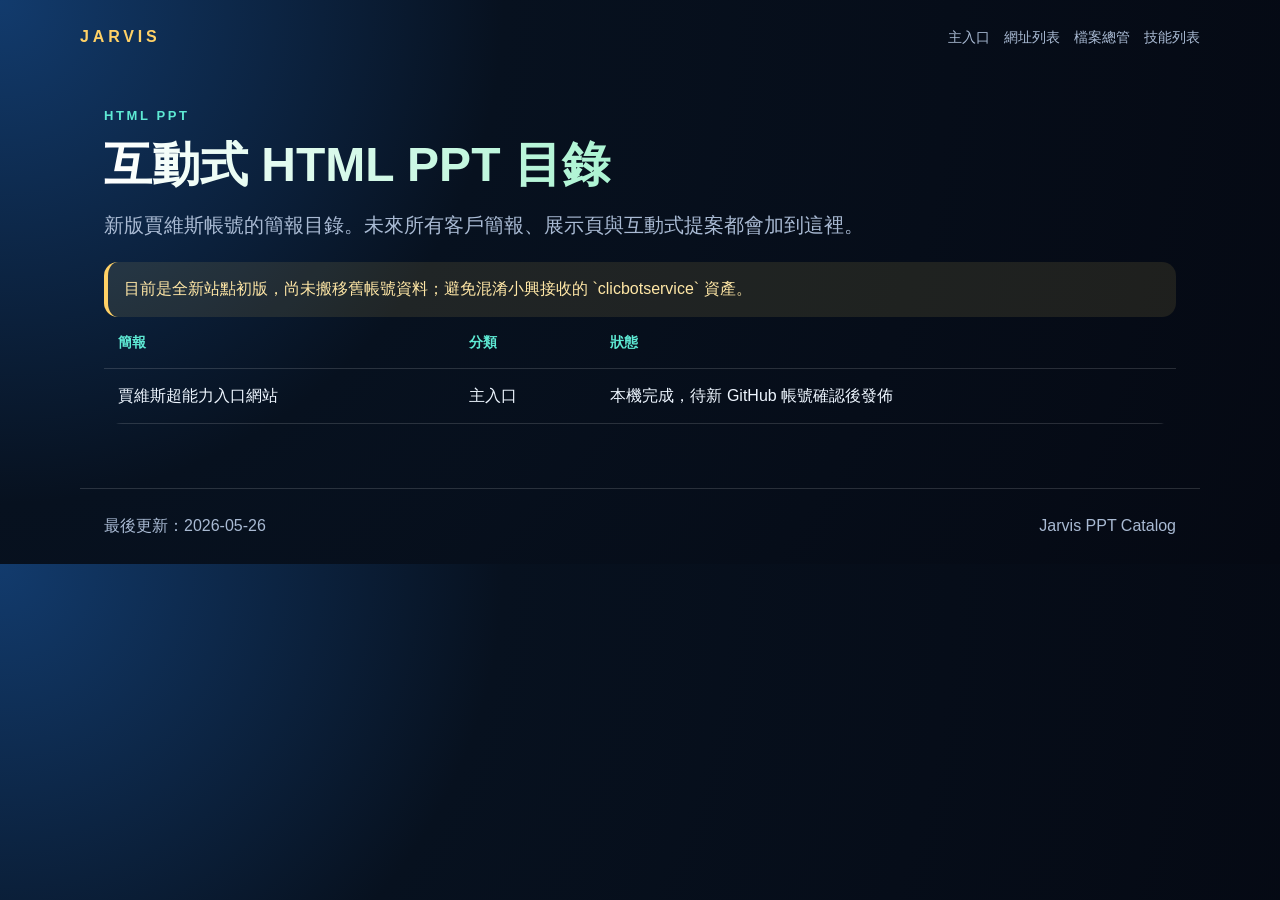
==== ppt-catalog/index.html @ d2dedeb7 "Initial Jarvis superpower portal" ====
<!doctype html><html lang="zh-Hant"><head><meta charset="utf-8"><meta name="viewport" content="width=device-width,initial-scale=1"><title>HTML PPT 目錄｜賈維斯超能力</title><link rel="stylesheet" href="../assets/style.css"></head><body><header class="hero" style="min-height:auto"><nav class="nav"><a class="brand" href="../">JARVIS</a><div class="navlinks"><a href="../">主入口</a><a href="../websites.html">網址列表</a><a href="../file-manager.html">檔案總管</a><a href="../jarvis-skills.html">技能列表</a></div></nav></header><main><p class="eyebrow">HTML PPT</p><h1 style="font-size:48px">互動式 HTML PPT 目錄</h1><p class="lead">新版賈維斯帳號的簡報目錄。未來所有客戶簡報、展示頁與互動式提案都會加到這裡。</p><div class="notice">目前是全新站點初版，尚未搬移舊帳號資料；避免混淆小興接收的 `clicbotservice` 資產。</div><table class="table"><thead><tr><th>簡報</th><th>分類</th><th>狀態</th></tr></thead><tbody><tr><td>賈維斯超能力入口網站</td><td>主入口</td><td>本機完成，待新 GitHub 帳號確認後發佈</td></tr></tbody></table></main><footer><span>最後更新：2026-05-26</span><span>Jarvis PPT Catalog</span></footer></body></html>
---- assets/style.css ----
:root{--bg:#07111f;--bg2:#0b1830;--card:rgba(255,255,255,.08);--line:rgba(255,255,255,.14);--text:#eef6ff;--muted:#a9bad3;--gold:#ffd166;--cyan:#5eead4;--blue:#60a5fa}*{box-sizing:border-box}body{margin:0;font-family:-apple-system,BlinkMacSystemFont,"Segoe UI","Noto Sans TC",sans-serif;background:radial-gradient(circle at top left,#123b6d 0,#07111f 36%,#050913 100%);color:var(--text);line-height:1.65}a{color:inherit;text-decoration:none}.hero{min-height:68vh;padding:24px}.nav{max-width:1120px;margin:auto;display:flex;align-items:center;justify-content:space-between;gap:20px}.brand{font-weight:900;letter-spacing:.24em;color:var(--gold)}.navlinks{display:flex;gap:14px;flex-wrap:wrap}.navlinks a{color:var(--muted);font-size:14px}.navlinks a:hover{color:var(--cyan)}.heroInner{max-width:1120px;margin:92px auto 40px}.eyebrow{color:var(--cyan);text-transform:uppercase;letter-spacing:.2em;font-size:13px;font-weight:800}h1{font-size:clamp(42px,7vw,88px);line-height:1.03;margin:10px 0;background:linear-gradient(90deg,#fff,#a7f3d0,#93c5fd);-webkit-background-clip:text;color:transparent}h2{margin:.2em 0 .4em;font-size:28px}.lead{max-width:760px;color:var(--muted);font-size:20px}.actions{display:flex;gap:14px;flex-wrap:wrap;margin-top:30px}.btn{border:1px solid var(--line);border-radius:999px;padding:12px 18px;background:rgba(255,255,255,.06)}.btn.primary{background:linear-gradient(135deg,var(--gold),#fb923c);color:#111827;border:0;font-weight:800}main{max-width:1120px;margin:0 auto;padding:18px 24px 64px}.grid{display:grid;grid-template-columns:repeat(4,1fr);gap:18px}.card,.panel{border:1px solid var(--line);background:linear-gradient(180deg,rgba(255,255,255,.1),rgba(255,255,255,.045));box-shadow:0 20px 60px rgba(0,0,0,.25);backdrop-filter:blur(12px);border-radius:26px}.card{padding:24px;transition:.2s transform,.2s border-color}.card:hover{transform:translateY(-4px);border-color:rgba(94,234,212,.5)}.icon{font-size:34px}.card p,.panel p{color:var(--muted)}.panel{padding:34px;margin-top:22px}.split{display:grid;grid-template-columns:1.2fr .8fr;gap:30px;align-items:center}.checklist{list-style:none;padding:0;margin:0;display:grid;gap:12px}.checklist li{padding:12px 14px;border:1px solid var(--line);border-radius:16px;background:rgba(255,255,255,.05)}.checklist li:before{content:"✓";color:var(--cyan);font-weight:900;margin-right:10px}footer{max-width:1120px;margin:auto;padding:24px;color:var(--muted);border-top:1px solid var(--line);display:flex;justify-content:space-between;gap:12px;flex-wrap:wrap}.table{width:100%;border-collapse:collapse;overflow:hidden;border-radius:18px}.table th,.table td{text-align:left;padding:14px;border-bottom:1px solid var(--line)}.table th{color:var(--cyan);font-size:14px}.tag{display:inline-block;border:1px solid var(--line);border-radius:999px;padding:4px 10px;color:var(--muted);font-size:13px;margin:3px}.sectionTitle{max-width:760px}.notice{border-left:4px solid var(--gold);padding:14px 16px;background:rgba(255,209,102,.1);border-radius:14px;color:#ffe7a6}@media(max-width:880px){.grid,.split{grid-template-columns:1fr}.nav{align-items:flex-start;flex-direction:column}.heroInner{margin-top:52px}.lead{font-size:18px}}
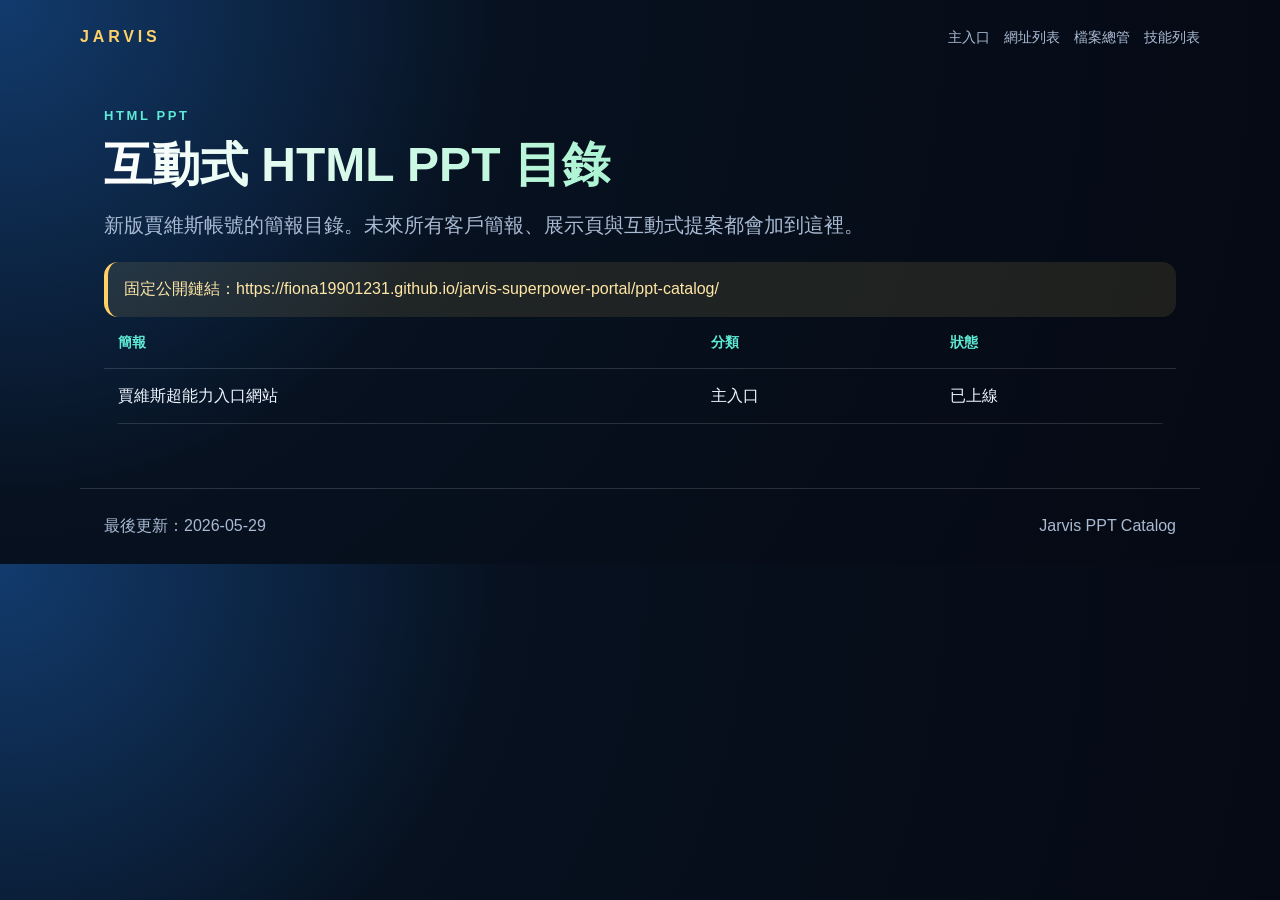
==== commit 8768b579: "Add HTML PPT portal link" ====
--- a/ppt-catalog/index.html
+++ b/ppt-catalog/index.html
@@ -1 +1 @@
-<!doctype html><html lang="zh-Hant"><head><meta charset="utf-8"><meta name="viewport" content="width=device-width,initial-scale=1"><title>HTML PPT 目錄｜賈維斯超能力</title><link rel="stylesheet" href="../assets/style.css"></head><body><header class="hero" style="min-height:auto"><nav class="nav"><a class="brand" href="../">JARVIS</a><div class="navlinks"><a href="../">主入口</a><a href="../websites.html">網址列表</a><a href="../file-manager.html">檔案總管</a><a href="../jarvis-skills.html">技能列表</a></div></nav></header><main><p class="eyebrow">HTML PPT</p><h1 style="font-size:48px">互動式 HTML PPT 目錄</h1><p class="lead">新版賈維斯帳號的簡報目錄。未來所有客戶簡報、展示頁與互動式提案都會加到這裡。</p><div class="notice">目前是全新站點初版，尚未搬移舊帳號資料；避免混淆小興接收的 `clicbotservice` 資產。</div><table class="table"><thead><tr><th>簡報</th><th>分類</th><th>狀態</th></tr></thead><tbody><tr><td>賈維斯超能力入口網站</td><td>主入口</td><td>本機完成，待新 GitHub 帳號確認後發佈</td></tr></tbody></table></main><footer><span>最後更新：2026-05-26</span><span>Jarvis PPT Catalog</span></footer></body></html>
+<!doctype html><html lang="zh-Hant"><head><meta charset="utf-8"><meta name="viewport" content="width=device-width,initial-scale=1"><title>HTML PPT 目錄｜賈維斯超能力</title><link rel="stylesheet" href="../assets/style.css"></head><body><header class="hero" style="min-height:auto"><nav class="nav"><a class="brand" href="../">JARVIS</a><div class="navlinks"><a href="../">主入口</a><a href="../websites.html">網址列表</a><a href="../file-manager.html">檔案總管</a><a href="../jarvis-skills.html">技能列表</a></div></nav></header><main><p class="eyebrow">HTML PPT</p><h1 style="font-size:48px">互動式 HTML PPT 目錄</h1><p class="lead">新版賈維斯帳號的簡報目錄。未來所有客戶簡報、展示頁與互動式提案都會加到這裡。</p><div class="notice">固定公開鏈結：<a href="https://fiona19901231.github.io/jarvis-superpower-portal/ppt-catalog/">https://fiona19901231.github.io/jarvis-superpower-portal/ppt-catalog/</a></div><table class="table"><thead><tr><th>簡報</th><th>分類</th><th>狀態</th></tr></thead><tbody><tr><td>賈維斯超能力入口網站</td><td>主入口</td><td><a href="../">已上線</a></td></tr></tbody></table></main><footer><span>最後更新：2026-05-29</span><span>Jarvis PPT Catalog</span></footer></body></html>
--- a/assets/style.css
+++ b/assets/style.css
@@ -1 +1,40 @@
-:root{--bg:#07111f;--bg2:#0b1830;--card:rgba(255,255,255,.08);--line:rgba(255,255,255,.14);--text:#eef6ff;--muted:#a9bad3;--gold:#ffd166;--cyan:#5eead4;--blue:#60a5fa}*{box-sizing:border-box}body{margin:0;font-family:-apple-system,BlinkMacSystemFont,"Segoe UI","Noto Sans TC",sans-serif;background:radial-gradient(circle at top left,#123b6d 0,#07111f 36%,#050913 100%);color:var(--text);line-height:1.65}a{color:inherit;text-decoration:none}.hero{min-height:68vh;padding:24px}.nav{max-width:1120px;margin:auto;display:flex;align-items:center;justify-content:space-between;gap:20px}.brand{font-weight:900;letter-spacing:.24em;color:var(--gold)}.navlinks{display:flex;gap:14px;flex-wrap:wrap}.navlinks a{color:var(--muted);font-size:14px}.navlinks a:hover{color:var(--cyan)}.heroInner{max-width:1120px;margin:92px auto 40px}.eyebrow{color:var(--cyan);text-transform:uppercase;letter-spacing:.2em;font-size:13px;font-weight:800}h1{font-size:clamp(42px,7vw,88px);line-height:1.03;margin:10px 0;background:linear-gradient(90deg,#fff,#a7f3d0,#93c5fd);-webkit-background-clip:text;color:transparent}h2{margin:.2em 0 .4em;font-size:28px}.lead{max-width:760px;color:var(--muted);font-size:20px}.actions{display:flex;gap:14px;flex-wrap:wrap;margin-top:30px}.btn{border:1px solid var(--line);border-radius:999px;padding:12px 18px;background:rgba(255,255,255,.06)}.btn.primary{background:linear-gradient(135deg,var(--gold),#fb923c);color:#111827;border:0;font-weight:800}main{max-width:1120px;margin:0 auto;padding:18px 24px 64px}.grid{display:grid;grid-template-columns:repeat(4,1fr);gap:18px}.card,.panel{border:1px solid var(--line);background:linear-gradient(180deg,rgba(255,255,255,.1),rgba(255,255,255,.045));box-shadow:0 20px 60px rgba(0,0,0,.25);backdrop-filter:blur(12px);border-radius:26px}.card{padding:24px;transition:.2s transform,.2s border-color}.card:hover{transform:translateY(-4px);border-color:rgba(94,234,212,.5)}.icon{font-size:34px}.card p,.panel p{color:var(--muted)}.panel{padding:34px;margin-top:22px}.split{display:grid;grid-template-columns:1.2fr .8fr;gap:30px;align-items:center}.checklist{list-style:none;padding:0;margin:0;display:grid;gap:12px}.checklist li{padding:12px 14px;border:1px solid var(--line);border-radius:16px;background:rgba(255,255,255,.05)}.checklist li:before{content:"✓";color:var(--cyan);font-weight:900;margin-right:10px}footer{max-width:1120px;margin:auto;padding:24px;color:var(--muted);border-top:1px solid var(--line);display:flex;justify-content:space-between;gap:12px;flex-wrap:wrap}.table{width:100%;border-collapse:collapse;overflow:hidden;border-radius:18px}.table th,.table td{text-align:left;padding:14px;border-bottom:1px solid var(--line)}.table th{color:var(--cyan);font-size:14px}.tag{display:inline-block;border:1px solid var(--line);border-radius:999px;padding:4px 10px;color:var(--muted);font-size:13px;margin:3px}.sectionTitle{max-width:760px}.notice{border-left:4px solid var(--gold);padding:14px 16px;background:rgba(255,209,102,.1);border-radius:14px;color:#ffe7a6}@media(max-width:880px){.grid,.split{grid-template-columns:1fr}.nav{align-items:flex-start;flex-direction:column}.heroInner{margin-top:52px}.lead{font-size:18px}}
+:root{--bg:#07111f;--bg2:#0b1830;--card:rgba(255,255,255,.08);--line:rgba(255,255,255,.14);--text:#eef6ff;--muted:#a9bad3;--gold:#ffd166;--cyan:#5eead4;--blue:#60a5fa}
+*{box-sizing:border-box}
+body{margin:0;font-family:-apple-system,BlinkMacSystemFont,"Segoe UI","Noto Sans TC",sans-serif;background:radial-gradient(circle at top left,#123b6d 0,#07111f 36%,#050913 100%);color:var(--text);line-height:1.65}
+a{color:inherit;text-decoration:none}
+.hero{min-height:68vh;padding:24px}
+.nav{max-width:1120px;margin:auto;display:flex;align-items:center;justify-content:space-between;gap:20px}
+.brand{font-weight:900;letter-spacing:.24em;color:var(--gold)}
+.navlinks{display:flex;gap:14px;flex-wrap:wrap}
+.navlinks a{color:var(--muted);font-size:14px}
+.navlinks a:hover{color:var(--cyan)}
+.heroInner{max-width:1120px;margin:92px auto 40px}
+.eyebrow{color:var(--cyan);text-transform:uppercase;letter-spacing:.2em;font-size:13px;font-weight:800}
+h1{font-size:clamp(42px,7vw,88px);line-height:1.03;margin:10px 0;background:linear-gradient(90deg,#fff,#a7f3d0,#93c5fd);-webkit-background-clip:text;color:transparent}
+h2{margin:.2em 0 .4em;font-size:28px}
+.lead{max-width:760px;color:var(--muted);font-size:20px}
+.actions{display:flex;gap:14px;flex-wrap:wrap;margin-top:30px}
+.btn{border:1px solid var(--line);border-radius:999px;padding:12px 18px;background:rgba(255,255,255,.06)}
+.btn.primary{background:linear-gradient(135deg,var(--gold),#fb923c);color:#111827;border:0;font-weight:800}
+main{max-width:1120px;margin:0 auto;padding:18px 24px 64px}
+.grid{display:grid;grid-template-columns:repeat(4,1fr);gap:18px}
+.card,.panel{border:1px solid var(--line);background:linear-gradient(180deg,rgba(255,255,255,.1),rgba(255,255,255,.045));box-shadow:0 20px 60px rgba(0,0,0,.25);backdrop-filter:blur(12px);border-radius:26px}
+.card{padding:24px;transition:.2s transform,.2s border-color}
+.card:hover{transform:translateY(-4px);border-color:rgba(94,234,212,.5)}
+.icon{font-size:34px}
+.card p,.panel p{color:var(--muted)}
+.panel{padding:34px;margin-top:22px}
+.split{display:grid;grid-template-columns:1.2fr .8fr;gap:30px;align-items:center}
+.checklist{list-style:none;padding:0;margin:0;display:grid;gap:12px}
+.checklist li{padding:12px 14px;border:1px solid var(--line);border-radius:16px;background:rgba(255,255,255,.05)}
+.checklist li:before{content:"✓";color:var(--cyan);font-weight:900;margin-right:10px}
+.quickAction{display:grid;gap:12px;justify-items:start}
+.urlText{font-size:13px;word-break:break-all;margin:0;color:var(--muted)}
+footer{max-width:1120px;margin:auto;padding:24px;color:var(--muted);border-top:1px solid var(--line);display:flex;justify-content:space-between;gap:12px;flex-wrap:wrap}
+.table{width:100%;border-collapse:collapse;overflow:hidden;border-radius:18px}
+.table th,.table td{text-align:left;padding:14px;border-bottom:1px solid var(--line)}
+.table th{color:var(--cyan);font-size:14px}
+.tag{display:inline-block;border:1px solid var(--line);border-radius:999px;padding:4px 10px;color:var(--muted);font-size:13px;margin:3px}
+.sectionTitle{max-width:760px}
+.notice{border-left:4px solid var(--gold);padding:14px 16px;background:rgba(255,209,102,.1);border-radius:14px;color:#ffe7a6}
+@media(max-width:880px){.grid,.split{grid-template-columns:1fr}.nav{align-items:flex-start;flex-direction:column}.heroInner{margin-top:52px}.lead{font-size:18px}}
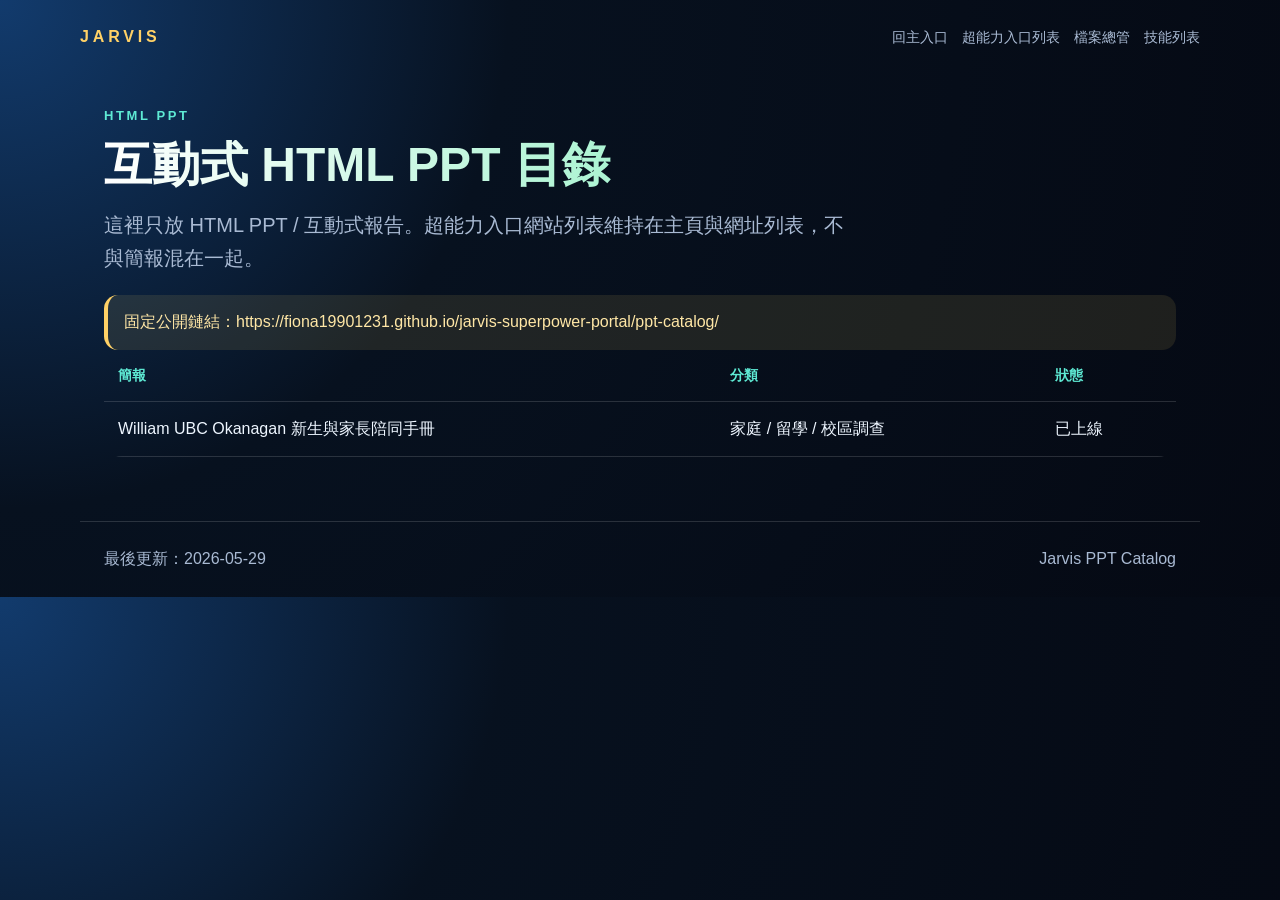
==== commit cb3dd0e5: "Fix PPT catalog and add UBCO deck" ====
--- a/ppt-catalog/index.html
+++ b/ppt-catalog/index.html
@@ -1 +1,41 @@
-<!doctype html><html lang="zh-Hant"><head><meta charset="utf-8"><meta name="viewport" content="width=device-width,initial-scale=1"><title>HTML PPT 目錄｜賈維斯超能力</title><link rel="stylesheet" href="../assets/style.css"></head><body><header class="hero" style="min-height:auto"><nav class="nav"><a class="brand" href="../">JARVIS</a><div class="navlinks"><a href="../">主入口</a><a href="../websites.html">網址列表</a><a href="../file-manager.html">檔案總管</a><a href="../jarvis-skills.html">技能列表</a></div></nav></header><main><p class="eyebrow">HTML PPT</p><h1 style="font-size:48px">互動式 HTML PPT 目錄</h1><p class="lead">新版賈維斯帳號的簡報目錄。未來所有客戶簡報、展示頁與互動式提案都會加到這裡。</p><div class="notice">固定公開鏈結：<a href="https://fiona19901231.github.io/jarvis-superpower-portal/ppt-catalog/">https://fiona19901231.github.io/jarvis-superpower-portal/ppt-catalog/</a></div><table class="table"><thead><tr><th>簡報</th><th>分類</th><th>狀態</th></tr></thead><tbody><tr><td>賈維斯超能力入口網站</td><td>主入口</td><td><a href="../">已上線</a></td></tr></tbody></table></main><footer><span>最後更新：2026-05-29</span><span>Jarvis PPT Catalog</span></footer></body></html>
+<!doctype html>
+<html lang="zh-Hant">
+<head>
+  <meta charset="utf-8">
+  <meta name="viewport" content="width=device-width,initial-scale=1">
+  <title>HTML PPT 目錄｜賈維斯超能力</title>
+  <link rel="stylesheet" href="../assets/style.css">
+</head>
+<body>
+  <header class="hero" style="min-height:auto">
+    <nav class="nav">
+      <a class="brand" href="../">JARVIS</a>
+      <div class="navlinks">
+        <a href="../">回主入口</a>
+        <a href="../websites.html">超能力入口列表</a>
+        <a href="../file-manager.html">檔案總管</a>
+        <a href="../jarvis-skills.html">技能列表</a>
+      </div>
+    </nav>
+  </header>
+  <main>
+    <p class="eyebrow">HTML PPT</p>
+    <h1 style="font-size:48px">互動式 HTML PPT 目錄</h1>
+    <p class="lead">這裡只放 HTML PPT / 互動式報告。超能力入口網站列表維持在主頁與網址列表，不與簡報混在一起。</p>
+    <div class="notice">固定公開鏈結：<a href="https://fiona19901231.github.io/jarvis-superpower-portal/ppt-catalog/">https://fiona19901231.github.io/jarvis-superpower-portal/ppt-catalog/</a></div>
+    <table class="table">
+      <thead>
+        <tr><th>簡報</th><th>分類</th><th>狀態</th></tr>
+      </thead>
+      <tbody>
+        <tr>
+          <td>William UBC Okanagan 新生與家長陪同手冊</td>
+          <td>家庭 / 留學 / 校區調查</td>
+          <td><a href="./william-ubco/">已上線</a></td>
+        </tr>
+      </tbody>
+    </table>
+  </main>
+  <footer><span>最後更新：2026-05-29</span><span>Jarvis PPT Catalog</span></footer>
+</body>
+</html>
--- a/assets/style.css
+++ b/assets/style.css
@@ -17,7 +17,7 @@
 .btn{border:1px solid var(--line);border-radius:999px;padding:12px 18px;background:rgba(255,255,255,.06)}
 .btn.primary{background:linear-gradient(135deg,var(--gold),#fb923c);color:#111827;border:0;font-weight:800}
 main{max-width:1120px;margin:0 auto;padding:18px 24px 64px}
-.grid{display:grid;grid-template-columns:repeat(4,1fr);gap:18px}
+.grid{display:grid;grid-template-columns:repeat(3,1fr);gap:18px}
 .card,.panel{border:1px solid var(--line);background:linear-gradient(180deg,rgba(255,255,255,.1),rgba(255,255,255,.045));box-shadow:0 20px 60px rgba(0,0,0,.25);backdrop-filter:blur(12px);border-radius:26px}
 .card{padding:24px;transition:.2s transform,.2s border-color}
 .card:hover{transform:translateY(-4px);border-color:rgba(94,234,212,.5)}
